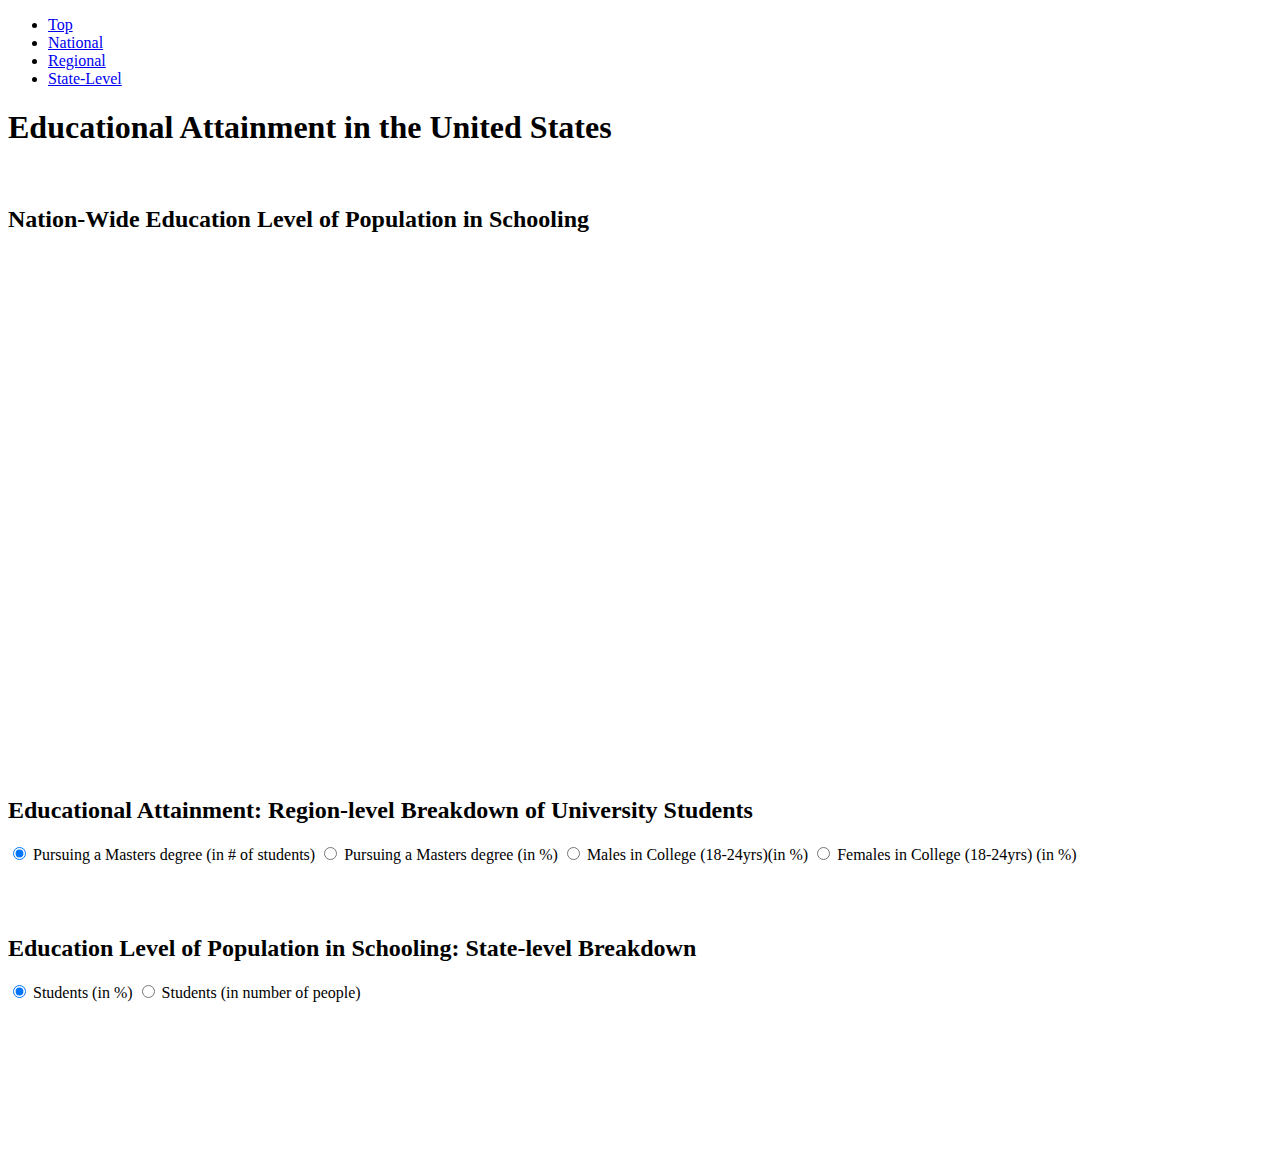
==== index.html @ fd87c246 "Update index.html" ====
<!DOCTYPE html>
<html lang="en">

<head>
    
    <meta charset="UTF-8">
    <title>Educational Attainment in the United States</title>
    <link href="assets/stylesheets/style.css" rel="stylesheet"/>
    <link href="https://fonts.googleapis.com/css?family=Muli" rel="stylesheet">
    <link href="https://fonts.googleapis.com/css?family=Montserrat" rel="stylesheet">
	
</head>
  <header>
       <nav>
    <ul>
	
   	<li><a href="#top" onmouseover="playclip();">Top</a></li>
   	<li><a href="#national" onmouseover="playclip();">National</a></li>
   	<li><a href="#regional" onmouseover="playclip();">Regional</a></li>
   	<li><a href="#state" onmouseover="playclip();">State-Level</a></li>
    <ul>
        </nav>
    </header>
<body>
  <h1 class="title" onmouseover="responsiveVoice.speak('Educational Attainment in the United States','US English Female');" onmouseleave="responsiveVoice.cancel();">Educational Attainment in the United States</h1>
        
	
	<p><br></p>
    <h2 class="subtitle" onmouseover="responsiveVoice.speak('Nation-Wide Education Level of Population in Schooling','US English Female');" onmouseleave="responsiveVoice.cancel();">Nation-Wide Education Level of Population in Schooling</h2>
	
    <svg id="pie-chart" width="960" height="450"></svg><a name="regional"></a>
	<p><br><br><br></p>
    <h2 class="subtitle" onmouseover="responsiveVoice.speak('Educational Attainment: Region-level Breakdown of University Students','US English Female');" onmouseleave="responsiveVoice.cancel();">Educational Attainment: Region-level Breakdown of University Students</h2>
    <form id="tree-form">
        <div class="radio-toolbar">
            <input type="radio" id="mode1" name="treeSum" value="number" checked>
            <label for="mode1">Pursuing a Masters degree (in # of students)</label>
            <input type="radio" id="mode2" name="treeSum" value="percent">
            <label for="mode2">Pursuing a Masters degree (in %)</label>
            <input type="radio" id="mode3" name="treeSum" value="male">
            <label for="mode3">Males in College (18-24yrs)(in %)</label>
            <input type="radio" id="mode4" name="treeSum" value="femal">
            <label for="mode4">Females in College (18-24yrs) (in %)</label>
        </div>
    </form>
	<p></p>
    <div id="chart"></div>
	<a name="state"></a>
    <p><br><br></p>
     <h2 class="subtitle" onmouseover="responsiveVoice.speak('Education Level of Population in Schooling: State-level Breakdown','US English Female');" onmouseleave="responsiveVoice.cancel();">Education Level of Population in Schooling: State-level Breakdown</h2>
	
    <form id="stack-form">
        <div class="radio-toolbar">
            <input type="radio" id="radio1" name="mode" value="bypercent" checked>
            <label for="radio1">Students (in %)</label>
            <input type="radio" id="radio2" name="mode" value="bycount">
            <label for="radio2">Students (in number of people)</label>
    </div>
    </form>
    <div>
        <svg id="stacked-bar-chart"></svg>
    </div>

    
<script src="https://d3js.org/d3.v4.min.js"></script>
<script src='http://cdnjs.cloudflare.com/ajax/libs/jquery/2.1.3/jquery.min.js'></script>
<script src="assets/scripts/script_1.js"></script>
<script src="assets/scripts/script_2.js"></script>
<script src="assets/scripts/script_3.js"></script>
<script type="text/javascript" src="assets/scripts/sound-mouseover.js"></script>
<script src='https://code.responsivevoice.org/responsivevoice.js'></script>
<script src="https://code.jquery.com/jquery-3.3.1.slim.min.js" integrity="sha384-q8i/X+965DzO0rT7abK41JStQIAqVgRVzpbzo5smXKp4YfRvH+8abtTE1Pi6jizo" crossorigin="anonymous"></script>
<script src="https://cdnjs.cloudflare.com/ajax/libs/popper.js/1.14.3/umd/popper.min.js" integrity="sha384-ZMP7rVo3mIykV+2+9J3UJ46jBk0WLaUAdn689aCwoqbBJiSnjAK/l8WvCWPIPm49" crossorigin="anonymous"></script>
<script src="https://stackpath.bootstrapcdn.com/bootstrap/4.1.3/js/bootstrap.min.js" integrity="sha384-ChfqqxuZUCnJSK3+MXmPNIyE6ZbWh2IMqE241rYiqJxyMiZ6OW/JmZQ5stwEULTy" crossorigin="anonymous"></script>
<script src="https://code.jquery.com/jquery-3.3.1.slim.min.js" integrity="sha384-q8i/X+965DzO0rT7abK41JStQIAqVgRVzpbzo5smXKp4YfRvH+8abtTE1Pi6jizo" crossorigin="anonymous"></script>
<script src="https://cdnjs.cloudflare.com/ajax/libs/popper.js/1.14.3/umd/popper.min.js" integrity="sha384-ZMP7rVo3mIykV+2+9J3UJ46jBk0WLaUAdn689aCwoqbBJiSnjAK/l8WvCWPIPm49" crossorigin="anonymous"></script>
<script src="https://stackpath.bootstrapcdn.com/bootstrap/4.1.3/js/bootstrap.min.js" integrity="sha384-ChfqqxuZUCnJSK3+MXmPNIyE6ZbWh2IMqE241rYiqJxyMiZ6OW/JmZQ5stwEULTy" crossorigin="anonymous"></script>
<script>
    $( document ).ready(function() {
      $(window).scroll(function(){
        if ($(window).scrollTop() >= 300) {
           $('nav').addClass('fixed-header');
        }
        else {
           $('nav').removeClass('fixed-header');
        }
    });
});

/* scrollTop() >= 240
   Should be equal the the height of the header
 */
</script>
<audio>
<source src="assets/sounds/click.mp3">
<source src="assets/sounds/click.ogg">
</audio>
<div id="sounddiv"><bgsound id="sound"></div>
</body>
</html>
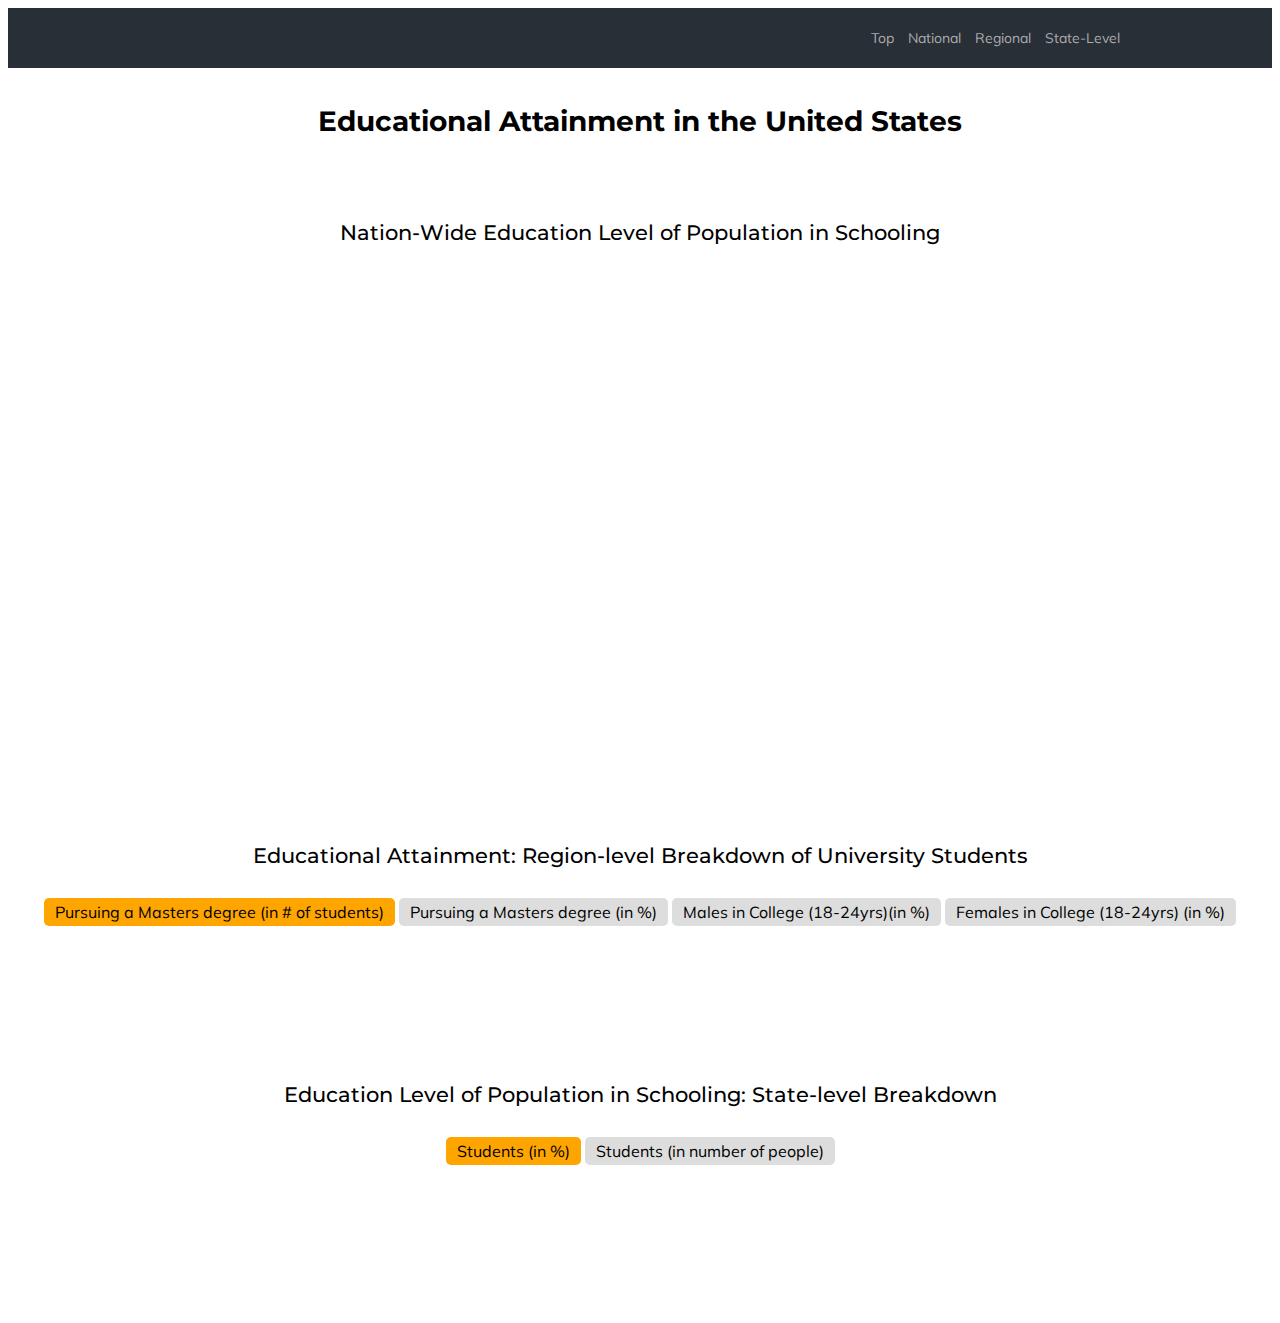
==== commit 9286f96d: "Update index.html" ====
--- a/index.html
+++ b/index.html
@@ -2,35 +2,34 @@
 <html lang="en">
 
 <head>
-    
     <meta charset="UTF-8">
     <title>Educational Attainment in the United States</title>
     <link href="assets/stylesheets/style.css" rel="stylesheet"/>
     <link href="https://fonts.googleapis.com/css?family=Muli" rel="stylesheet">
     <link href="https://fonts.googleapis.com/css?family=Montserrat" rel="stylesheet">
-	
+    <script type="text/javascript" src="mouseover.js"></script>
 </head>
   <header>
        <nav>
     <ul>
-	
-   	<li><a href="#top" onmouseover="playclip();">Top</a></li>
-   	<li><a href="#national" onmouseover="playclip();">National</a></li>
-   	<li><a href="#regional" onmouseover="playclip();">Regional</a></li>
-   	<li><a href="#state" onmouseover="playclip();">State-Level</a></li>
+      <li><a href="#top" onmouseover="playclip();" >Top</a></li>
+      <li><a href="#national" onmouseover="playclip();" >National</a></li>
+      <li><a href="#regional" onmouseover="playclip();" >Regional</a></li>
+      <li><a href="#state" onmouseover="playclip();" >State-Level</a></li>
     <ul>
         </nav>
     </header>
 <body>
-  <h1 class="title" onmouseover="responsiveVoice.speak('Educational Attainment in the United States','US English Female');" onmouseleave="responsiveVoice.cancel();">Educational Attainment in the United States</h1>
+    <h1 class="title">Educational Attainment in the United States</h1>
         
 	
 	<p><br></p>
-    <h2 class="subtitle" onmouseover="responsiveVoice.speak('Nation-Wide Education Level of Population in Schooling','US English Female');" onmouseleave="responsiveVoice.cancel();">Nation-Wide Education Level of Population in Schooling</h2>
+    <h2 class="subtitle">Nation-Wide Education Level of Population in Schooling</h2>
 	
     <svg id="pie-chart" width="960" height="450"></svg><a name="regional"></a>
-	<p><br><br><br></p>
-    <h2 class="subtitle" onmouseover="responsiveVoice.speak('Educational Attainment: Region-level Breakdown of University Students','US English Female');" onmouseleave="responsiveVoice.cancel();">Educational Attainment: Region-level Breakdown of University Students</h2>
+    <p><br><br><br></p>
+    <h2 class="subtitle">Educational Attainment: Region-level Breakdown of University Students</h2>
+	
     <form id="tree-form">
         <div class="radio-toolbar">
             <input type="radio" id="mode1" name="treeSum" value="number" checked>
@@ -47,7 +46,7 @@
     <div id="chart"></div>
 	<a name="state"></a>
     <p><br><br></p>
-     <h2 class="subtitle" onmouseover="responsiveVoice.speak('Education Level of Population in Schooling: State-level Breakdown','US English Female');" onmouseleave="responsiveVoice.cancel();">Education Level of Population in Schooling: State-level Breakdown</h2>
+    <h2 class="subtitle">Education Level of Population in Schooling: State-level Breakdown</h2>
 	
     <form id="stack-form">
         <div class="radio-toolbar">
@@ -67,14 +66,6 @@
 <script src="assets/scripts/script_1.js"></script>
 <script src="assets/scripts/script_2.js"></script>
 <script src="assets/scripts/script_3.js"></script>
-<script type="text/javascript" src="assets/scripts/sound-mouseover.js"></script>
-<script src='https://code.responsivevoice.org/responsivevoice.js'></script>
-<script src="https://code.jquery.com/jquery-3.3.1.slim.min.js" integrity="sha384-q8i/X+965DzO0rT7abK41JStQIAqVgRVzpbzo5smXKp4YfRvH+8abtTE1Pi6jizo" crossorigin="anonymous"></script>
-<script src="https://cdnjs.cloudflare.com/ajax/libs/popper.js/1.14.3/umd/popper.min.js" integrity="sha384-ZMP7rVo3mIykV+2+9J3UJ46jBk0WLaUAdn689aCwoqbBJiSnjAK/l8WvCWPIPm49" crossorigin="anonymous"></script>
-<script src="https://stackpath.bootstrapcdn.com/bootstrap/4.1.3/js/bootstrap.min.js" integrity="sha384-ChfqqxuZUCnJSK3+MXmPNIyE6ZbWh2IMqE241rYiqJxyMiZ6OW/JmZQ5stwEULTy" crossorigin="anonymous"></script>
-<script src="https://code.jquery.com/jquery-3.3.1.slim.min.js" integrity="sha384-q8i/X+965DzO0rT7abK41JStQIAqVgRVzpbzo5smXKp4YfRvH+8abtTE1Pi6jizo" crossorigin="anonymous"></script>
-<script src="https://cdnjs.cloudflare.com/ajax/libs/popper.js/1.14.3/umd/popper.min.js" integrity="sha384-ZMP7rVo3mIykV+2+9J3UJ46jBk0WLaUAdn689aCwoqbBJiSnjAK/l8WvCWPIPm49" crossorigin="anonymous"></script>
-<script src="https://stackpath.bootstrapcdn.com/bootstrap/4.1.3/js/bootstrap.min.js" integrity="sha384-ChfqqxuZUCnJSK3+MXmPNIyE6ZbWh2IMqE241rYiqJxyMiZ6OW/JmZQ5stwEULTy" crossorigin="anonymous"></script>
 <script>
     $( document ).ready(function() {
       $(window).scroll(function(){
@@ -91,10 +82,9 @@
    Should be equal the the height of the header
  */
 </script>
-<audio>
-<source src="assets/sounds/click.mp3">
-<source src="assets/sounds/click.ogg">
-</audio>
-<div id="sounddiv"><bgsound id="sound"></div>
+       <audio>
+	  <source src="zapsplat_multimedia_click.mp3"></source>
+          <source src="zapsplat_multimedia_click.ogg"></source>
+       </audio>
 </body>
 </html>
--- a/assets/stylesheets/style.css
+++ b/assets/stylesheets/style.css
@@ -0,0 +1,338 @@
+/* Stores all CSS variable */
+:root {
+    --dark-gray: #212323;
+    --dark-purple: #190f27;
+    --transluscent-dark-purple: rgba(25, 15, 39, 0.87);
+    --light-purple: #5a4570;
+    --mid-gray: #989898;
+    --light-gray: #dededd;
+    --cream : #dbd7cf;
+    --white: #ffffff;
+    --transluscent-white: rgba(255, 255, 255, 0.8);
+    --body-text-color: rgba(35,31,32, 0.87);
+    --heading-font: "Gill Sans", "Helvetica Neue", Helvetica, Arial, sans-serif;
+    --heading-weight: 700;
+    --body-font: ;
+    --body-font-italic: ;
+    --code-font: ;
+}
+
+* {
+	box-sizing: border-box;
+	-webkit-box-sizing: border-box;
+	-moz-box-sizing: border-box;
+	-ms-box-sizing: border-box;
+}
+
+
+header {
+  height:36px;
+  z-index:10;
+}
+
+header h1 {
+  position: absolute;
+  top: 72px; 
+  left: 50px;
+  color: #fff;
+}
+
+.fixed-header {
+  position: fixed;
+  top:0; left:0;
+  width: 100%; 
+}
+
+nav {
+  width:100%;
+  height:60px;
+  background: #292f36;
+  postion:fixed;
+  z-index:10;
+}
+
+nav ul { 
+  list-style-type: none;
+  margin: 0 auto;
+  padding-left:0;
+  text-align:right;
+  width: 960px; 
+  max-width: 100%;
+}
+
+nav ul li { 
+  display: inline-block; 
+  line-height: 60px;
+  margin-left: 10px;
+}
+nav ul li a {
+  text-decoration: none; 
+  color: #a9abae;
+}
+
+body {
+    font-size: 14px;
+    font-family: "Muli", "Gill Sans", "Helvetica Neue", Helvetica, Arial, sans-serif;
+}
+
+text{
+    font-family: "Muli", "Gill Sans", "Helvetica Neue", Helvetica, Arial, sans-serif !IMPORTANT;
+}
+
+label{
+  font-family: "Muli", "Gill Sans", "Helvetica Neue", Helvetica, Arial, sans-serif !IMPORTANT;
+     border-radius: 5px !IMPORTANT;
+}
+
+.radio-toolbar input[type="radio"] {
+  display: none;
+    
+}
+
+.radio-toolbar label {
+  display: inline-block;
+  background-color: #ddd;
+  padding: 4px 11px;
+  font-family: "Muli";
+  font-size: 16px;
+  cursor: pointer;
+}
+
+.radio-toolbar input[type="radio"]:checked+label {
+  background-color: orange;
+}
+
+
+
+a, a:visited, a:hover {
+	text-decoration: none;
+}
+
+textarea, input {
+    font-family: "Muli", "Gill Sans", "Helvetica Neue", Helvetica, Arial, sans-serif;
+	-webkit-transition: border .5s ease-in-out;
+  transition: border .5s ease-in-out;
+}
+
+textarea:focus, input:focus {
+	border-color: none;
+}
+
+textarea:focus, input:focus, button:focus, button {
+    outline: blue;
+}
+
+button {
+	border: none;
+}
+
+.arc text {
+  font: 10px sans-serif;
+/*    color: #ffffff;*/
+  text-anchor: middle;
+}
+.arc path {
+  stroke: #fff;
+}
+
+rect.bordered {
+    stroke: white;
+    stroke-width: 1px;
+}
+
+text.axis {
+    fill: #000;
+    font-family:
+}
+
+.axis path,
+.axis line {
+    fill: none;
+    stroke: #000;
+    shape-rendering: crispEdges;
+}
+
+.bar {
+    fill: steelblue;
+}
+
+.x.axis path {
+    display: none;
+}
+
+.legend line {
+    stroke: #000;
+    shape-rendering: crispEdges;
+}
+
+/*Styling for the lines connecting the labels to the slices*/
+polyline{
+    opacity: .3;
+    stroke: black;
+    stroke-width: 2px;
+    fill: none;
+}
+
+/* Make the percentage on the text labels bold*/
+.labelName tspan {
+    font-style: normal;
+    font-weight: 700;
+}
+
+/* In biology we generally italicise species names. */
+.labelName {
+    font-size: 0.9em;
+    font-style: italic;
+}
+
+#pie-chart {
+    display: block;
+    margin: 0 auto;
+}
+
+#treemap {
+    display: block;
+    margin: 0 auto;
+}
+
+#stacked-bar-chart {
+    display: block;
+    margin: 0 auto;
+}
+
+.paragraph {
+    width: 800px;
+    display: block;
+    margin: 0 auto;
+    font-size: 1.25em;
+    font-weight: 400;
+    line-height: 1.5em;
+    color: rgba(0, 0, 0, 0.87);
+    margin-bottom: 20px;
+}
+
+.title {
+    text-align: center;
+    font-family: 'Montserrat', sans-serif;
+    font-weight: 700;
+    margin: 60px 0 0 0;
+}
+
+.subtitle{
+    text-align: center;
+    font-family: 'Montserrat', sans-serif;
+    font-weight: 500;
+    margin: 50px 0 30px 0;
+}
+
+.personnel {
+    text-align: center;
+    margin: 30px 0;
+    margin-bottom: 60px;
+}
+
+form {
+    text-align: center;
+    margin-top: 30px;
+}
+
+#tree-form {
+
+}
+
+#stack-form {
+}
+
+.tree-text {
+    fill: white;
+    font-size: 1em;
+    font-weight: 100;
+}
+
+
+    #chart {
+	  max-width: 100%;
+	  overflow:auto;
+    margin: 50px;
+        margin-top: 20px;
+	}
+	text {
+	  pointer-events: none;
+	}
+	.grandparent text {
+	  font-weight: bold;
+	}
+	rect {
+	  stroke: #fff;
+	  stroke-width: 1px;
+	}
+	rect.parent,
+	.grandparent rect {
+	  stroke-width: 3px;
+	}
+	.grandparent:hover rect {
+	  fill: #FF9B42;
+	}
+	.children rect.parent,
+	.grandparent rect {
+	  cursor: pointer;
+	}
+
+    .children text.parent,
+	.grandparent text {
+	  fill: #fff;
+	}
+	.children rect.child {
+        transition: stroke-width 0.2s;
+	}
+	.children rect.parent {
+        fill: none;
+	}
+	.children:hover rect.child {
+	   stroke-width: 3px;
+        transition: stroke-width 0.2s;
+	}
+
+	.legend {
+	  margin-bottom:8px !important;
+	}
+	.legend rect {
+	  stroke-width: 0px;
+	}
+	.legend text {
+	  text-anchor: middle;
+	  pointer-events: auto;
+	  font-size: 13px;
+	  font-family: sans-serif;
+	  fill: black;
+	}
+	.form-group {
+	    text-align:left;
+	}
+	.textdiv {
+	    font-size: 14px;
+	    padding: 7px;
+	    cursor: pointer;
+	    overflow:none;
+	}
+	.textdiv .title {
+	    font-size: 16px !important;
+	    font-weight: bold;
+	    margin-top: 8px;
+	}
+	.textdiv p{
+        text-align: center;
+	    line-height: 13px;
+	    margin:0 0 4px !important;
+	    padding:0px;
+	    font-size:12px !important;
+	}
+    
+    .extra {
+        text-align: center;
+	    line-height: 13px;
+	    margin:0 0 4px !important;
+	    padding:0px;
+	    font-size:8px !important;
+        color: #0FA3B1;
+    }
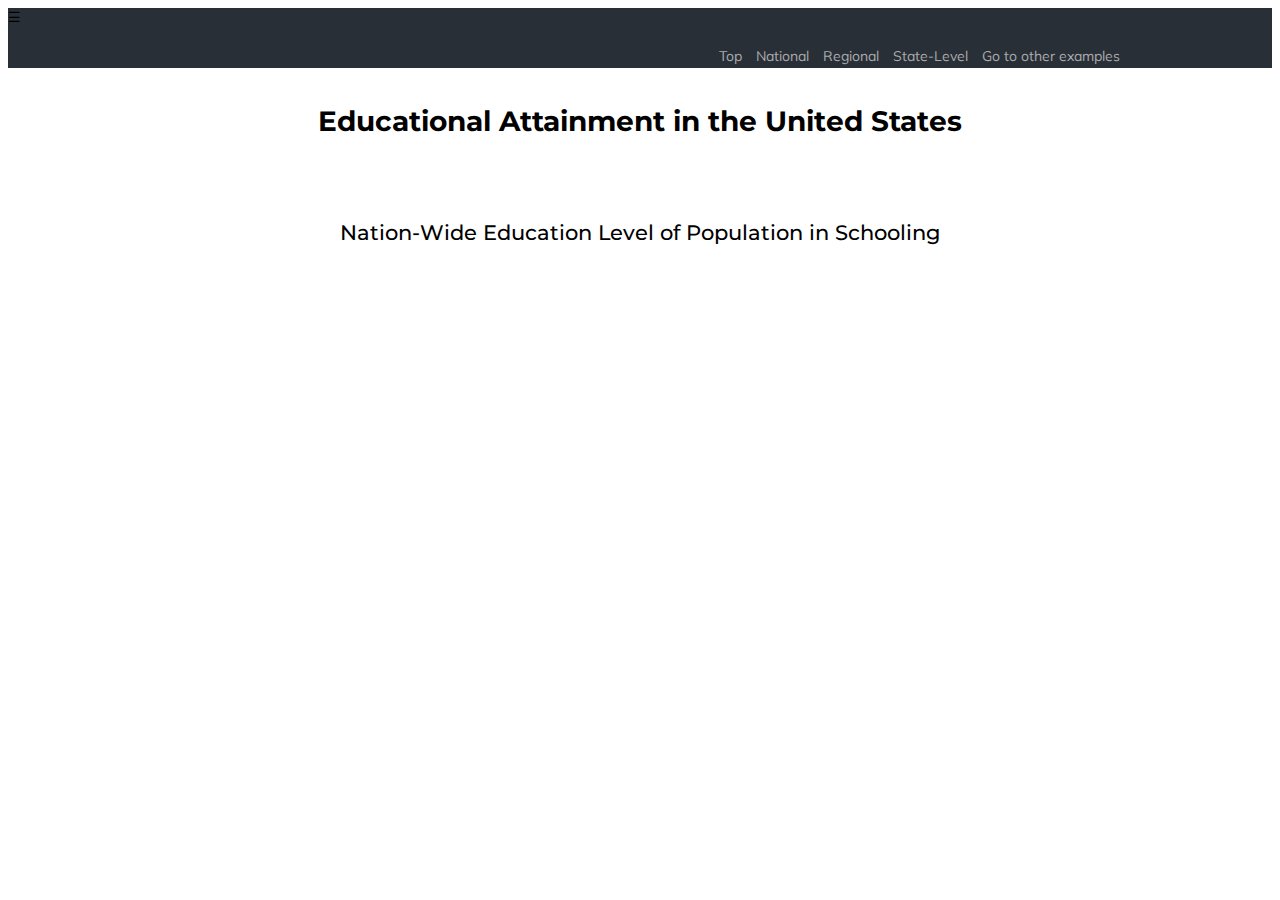
==== commit 067cfe7e: "Update index.html" ====
--- a/index.html
+++ b/index.html
@@ -7,57 +7,77 @@
     <link href="assets/stylesheets/style.css" rel="stylesheet"/>
     <link href="https://fonts.googleapis.com/css?family=Muli" rel="stylesheet">
     <link href="https://fonts.googleapis.com/css?family=Montserrat" rel="stylesheet">
-    <script type="text/javascript" src="mouseover.js"></script>
+    <script type="text/javascript" src="assets/sound/sound-mouseover.js"></script>
+    <script src="https://code.responsivevoice.org/responsivevoice.js"></script>
+    <meta name="viewport" content="width=device-width, initial-scale=1.0">
 </head>
   <header>
        <nav>
-    <ul>
+    <ul id="nav">
       <li><a href="#top" onmouseover="playclip();" >Top</a></li>
-      <li><a href="#national" onmouseover="playclip();" >National</a></li>
-      <li><a href="#regional" onmouseover="playclip();" >Regional</a></li>
-      <li><a href="#state" onmouseover="playclip();" >State-Level</a></li>
+      <li><a href="#national" onclick="showhide('nationwide');" onmouseover="playclip();">National</a></li>
+      <li><a href="#regional" onclick="showhide('regionlevel');" onmouseover="playclip();">Regional</a></li>
+      <li><a href="#state" onclick="showhide('statelevel');" onmouseover="playclip();">State-Level</a></li>
+      <li><a href="index2.html" class="button" onmouseover="playclip();">Go to other examples</a></li>
     <ul>
         </nav>
     </header>
 <body>
-    <h1 class="title">Educational Attainment in the United States</h1>
+	<script src="https://ajax.googleapis.com/ajax/libs/jquery/1.8.2/jquery.min.js"></script>
+<script type="text/javascript">
+	$("#nav").addClass("js").before('<div id="menu">&#9776;</div>');
+	$("#menu").click(function(){
+		$("#nav").toggle();
+	});
+	$(window).resize(function(){
+		if(window.innerWidth > 768) {
+			$("#nav").removeAttr("style");
+		}
+	});
+</script>
+    <h1 class="title" onmouseover=responsiveVoice.speak($(this).text()) onmouseleave=responsiveVoice.cancel(); >Educational Attainment in the United States</h1>
         
+    <div class="hide" id="nationwide">
+	<p><br></p>
+    <h2 class="subtitle" onmouseover=responsiveVoice.speak($(this).text()); onmouseleave=responsiveVoice.cancel();>Nation-Wide Education Level of Population in Schooling</h2>
 	
-	<p><br></p>
-    <h2 class="subtitle">Nation-Wide Education Level of Population in Schooling</h2>
-	
-    <svg id="pie-chart" width="960" height="450"></svg><a name="regional"></a>
+    <svg id="pie-chart" width="960" height="450" onmouseover=responsiveVoice.speak($(this).text()); onmouseleave=responsiveVoice.cancel();></svg><a name="regional"></a>
+    </div>
+    <div class="hide" id="regionlevel">
     <p><br><br><br></p>
-    <h2 class="subtitle">Educational Attainment: Region-level Breakdown of University Students</h2>
+     <h2 class="subtitle" onmouseover=responsiveVoice.speak($(this).text()); onmouseleave=responsiveVoice.cancel();>Educational Attainment: Region-level Breakdown of University Students</h2>
 	
     <form id="tree-form">
         <div class="radio-toolbar">
             <input type="radio" id="mode1" name="treeSum" value="number" checked>
-            <label for="mode1">Pursuing a Masters degree (in # of students)</label>
+            <label for="mode1" onmouseover=responsiveVoice.speak($(this).text()); onmouseleave=responsiveVoice.cancel();>Pursuing a Masters degree (in # of students)</label>
             <input type="radio" id="mode2" name="treeSum" value="percent">
-            <label for="mode2">Pursuing a Masters degree (in %)</label>
+            <label for="mode2" onmouseover=responsiveVoice.speak($(this).text()); onmouseleave=responsiveVoice.cancel();>Pursuing a Masters degree (in %)</label>
             <input type="radio" id="mode3" name="treeSum" value="male">
-            <label for="mode3">Males in College (18-24yrs)(in %)</label>
+            <label for="mode3" onmouseover=responsiveVoice.speak($(this).text()); onmouseleave=responsiveVoice.cancel();>Males in College (18-24yrs)(in %)</label>
             <input type="radio" id="mode4" name="treeSum" value="femal">
-            <label for="mode4">Females in College (18-24yrs) (in %)</label>
+            <label for="mode4" onmouseover=responsiveVoice.speak($(this).text()); onmouseleave=responsiveVoice.cancel();>Females in College (18-24yrs) (in %)</label>
         </div>
     </form>
 	<p></p>
-    <div id="chart"></div>
+    <div id="chart" onmouseover=responsiveVoice.speak($(this).text()); onmouseleave=responsiveVoice.cancel();></div>
+    </div>
+    <div class="hide" id="statelevel">
 	<a name="state"></a>
     <p><br><br></p>
-    <h2 class="subtitle">Education Level of Population in Schooling: State-level Breakdown</h2>
+   <h2 class="subtitle" onmouseover=responsiveVoice.speak($(this).text()); onmouseleave=responsiveVoice.cancel();>Education Level of Population in Schooling: State-level Breakdown</h2>
 	
     <form id="stack-form">
         <div class="radio-toolbar">
             <input type="radio" id="radio1" name="mode" value="bypercent" checked>
-            <label for="radio1">Students (in %)</label>
+            <label for="radio1" onmouseover=responsiveVoice.speak($(this).text()); onmouseleave=responsiveVoice.cancel();>Students (in %)</label>
             <input type="radio" id="radio2" name="mode" value="bycount">
-            <label for="radio2">Students (in number of people)</label>
+            <label for="radio2" onmouseover=responsiveVoice.speak($(this).text()); onmouseleave=responsiveVoice.cancel();>Students (in number of people)</label>
     </div>
     </form>
     <div>
-        <svg id="stacked-bar-chart"></svg>
+        <svg id="stacked-bar-chart" onmouseover=responsiveVoice.speak($(this).text()); onmouseleave=responsiveVoice.cancel();></svg>
+    </div>
     </div>
 
     
@@ -77,14 +97,29 @@
         }
     });
 });
-
 /* scrollTop() >= 240
    Should be equal the the height of the header
  */
+ function showhide(id){
+        if (document.getElementById) {
+          var divid = document.getElementById(id);
+          var divs = document.getElementsByClassName("hide");
+          for(var i=0;i<divs.length;i++) {
+            divs[i].style.display = "none";
+          }
+          divid.style.display = "block";
+        } 
+        return false;
+ }
+document.getElementById("regionlevel").style.display = "none";
+document.getElementById("statelevel").style.display = "none";
 </script>
-       <audio>
-	  <source src="zapsplat_multimedia_click.mp3"></source>
-          <source src="zapsplat_multimedia_click.ogg"></source>
-       </audio>
+<audio>
+<source src="assets/sound/click.mp3"></source>
+<source src="assets/sound/click.ogg"></source>
+</audio>
+<div id="sounddiv"><bgsound id="sound"></div>
+<script>
+</script>
 </body>
 </html>
--- a/assets/stylesheets/style.css
+++ b/assets/stylesheets/style.css
@@ -90,16 +90,17 @@
 }
 
 .radio-toolbar label {
+
   display: inline-block;
-  background-color: #ddd;
+  background-color: #9f789b;
   padding: 4px 11px;
-  font-family: "Muli";
-  font-size: 16px;
+  font-family: "Helvetica Neue";
+  font-size: 18px;
   cursor: pointer;
 }
 
 .radio-toolbar input[type="radio"]:checked+label {
-  background-color: orange;
+  background-color: #9f789b;
 }
 
 
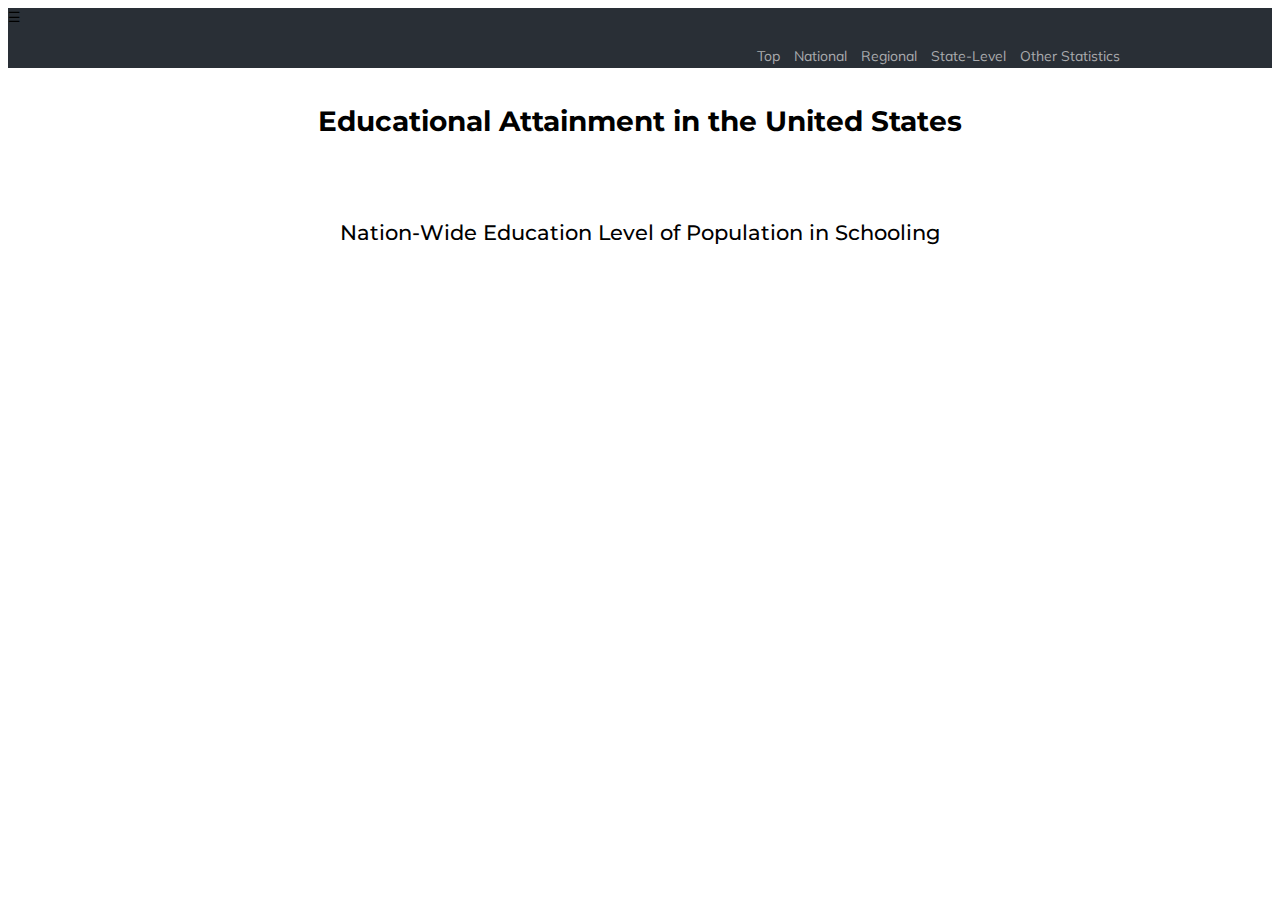
==== commit 9437af4c: "Update index.html" ====
--- a/index.html
+++ b/index.html
@@ -18,7 +18,7 @@
       <li><a href="#national" onclick="showhide('nationwide');" onmouseover="playclip();">National</a></li>
       <li><a href="#regional" onclick="showhide('regionlevel');" onmouseover="playclip();">Regional</a></li>
       <li><a href="#state" onclick="showhide('statelevel');" onmouseover="playclip();">State-Level</a></li>
-      <li><a href="index2.html" class="button" onmouseover="playclip();">Go to other examples</a></li>
+      <li><a href="index2.html" class="button" onmouseover="playclip();">Other Statistics</a></li>
     <ul>
         </nav>
     </header>
@@ -115,8 +115,8 @@
 document.getElementById("statelevel").style.display = "none";
 </script>
 <audio>
-<source src="assets/sound/click.mp3"></source>
-<source src="assets/sound/click.ogg"></source>
+<source src="assets/sound/Click.mp3"></source>
+<source src="assets/sound/Click.ogg"></source>
 </audio>
 <div id="sounddiv"><bgsound id="sound"></div>
 <script>
